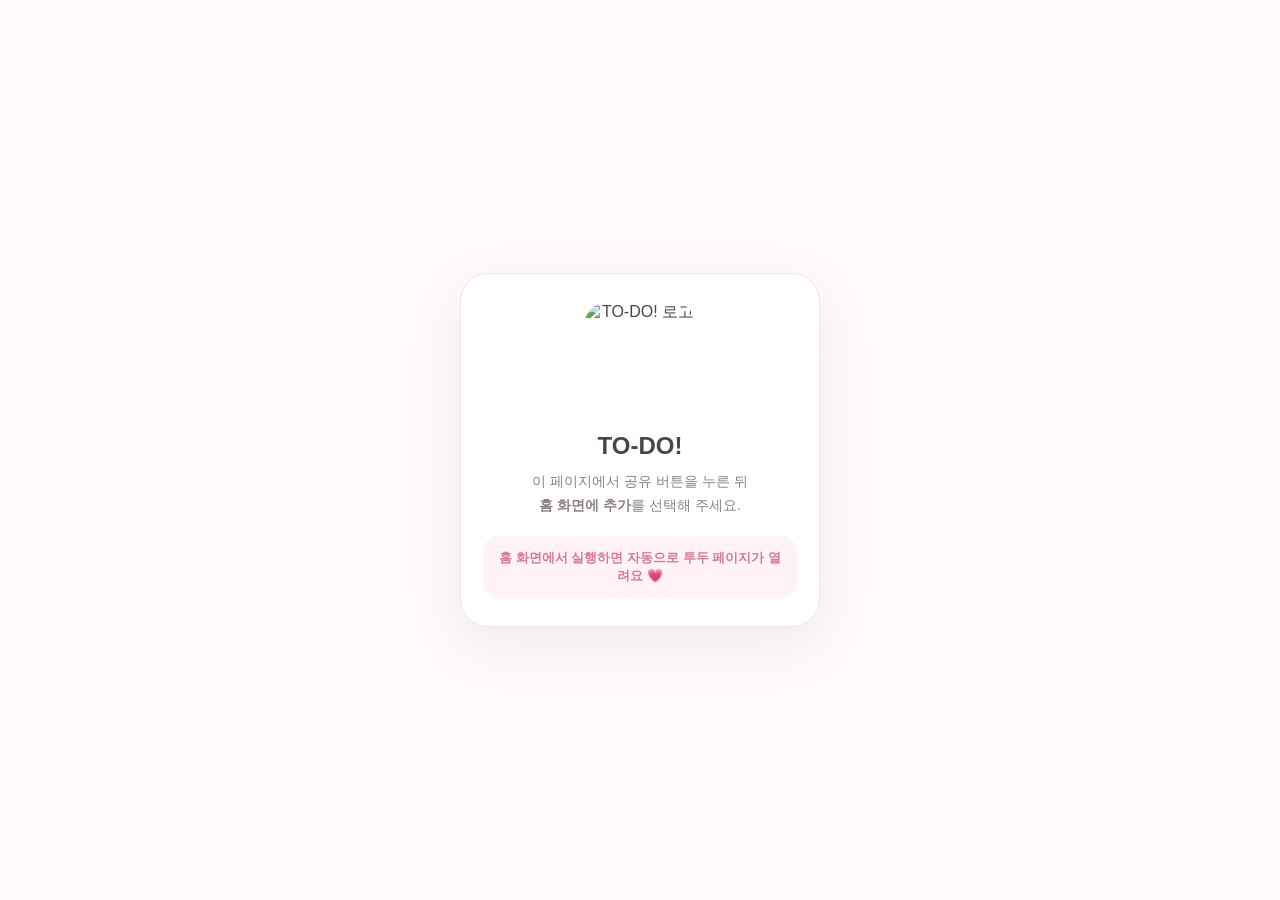
==== install/index.html @ f8337b41 "Add fresh iOS home screen install page" ====
<!doctype html>
<html lang="ko">
<head>
<meta charset="utf-8">
<meta name="viewport" content="width=device-width,initial-scale=1,viewport-fit=cover">
<meta name="theme-color" content="#fffafd">
<meta name="apple-mobile-web-app-capable" content="yes">
<meta name="mobile-web-app-capable" content="yes">
<meta name="apple-mobile-web-app-status-bar-style" content="default">
<meta name="apple-mobile-web-app-title" content="TO-DO!">
<title>TO-DO!</title>
<link rel="icon" type="image/png" href="/todo-planner/todo-home-icon-final.png">
<link rel="manifest" href="/todo-planner/manifest.webmanifest?v=61">
<style>
*{box-sizing:border-box}body{margin:0;min-height:100vh;display:grid;place-items:center;background:#fffafd;color:#4b4549;font-family:-apple-system,BlinkMacSystemFont,"Pretendard",sans-serif;padding:24px}.box{width:min(100%,360px);background:#fff;border:1px solid #f0e5e9;border-radius:28px;padding:28px 22px;text-align:center;box-shadow:0 18px 55px rgba(95,63,77,.09)}img{width:112px;height:112px;border-radius:24px;display:block;margin:0 auto 18px}h1{font-size:24px;margin:0 0 10px}p{font-size:14px;line-height:1.7;color:#8c8186;margin:0}.hint{margin-top:18px;padding:13px 14px;background:#fff3f7;border-radius:16px;color:#db7898;font-weight:700;font-size:13px}
</style>
</head>
<body>
<main class="box">
  <img src="/todo-planner/todo-home-icon-final.png" alt="TO-DO! 로고">
  <h1>TO-DO!</h1>
  <p>이 페이지에서 공유 버튼을 누른 뒤<br><b>홈 화면에 추가</b>를 선택해 주세요.</p>
  <div class="hint">홈 화면에서 실행하면 자동으로 투두 페이지가 열려요 💗</div>
</main>
<script>
(function(){
  var standalone = window.navigator.standalone === true || window.matchMedia('(display-mode: standalone)').matches;
  if(standalone) location.replace('/todo-planner/');
})();
</script>
</body>
</html>
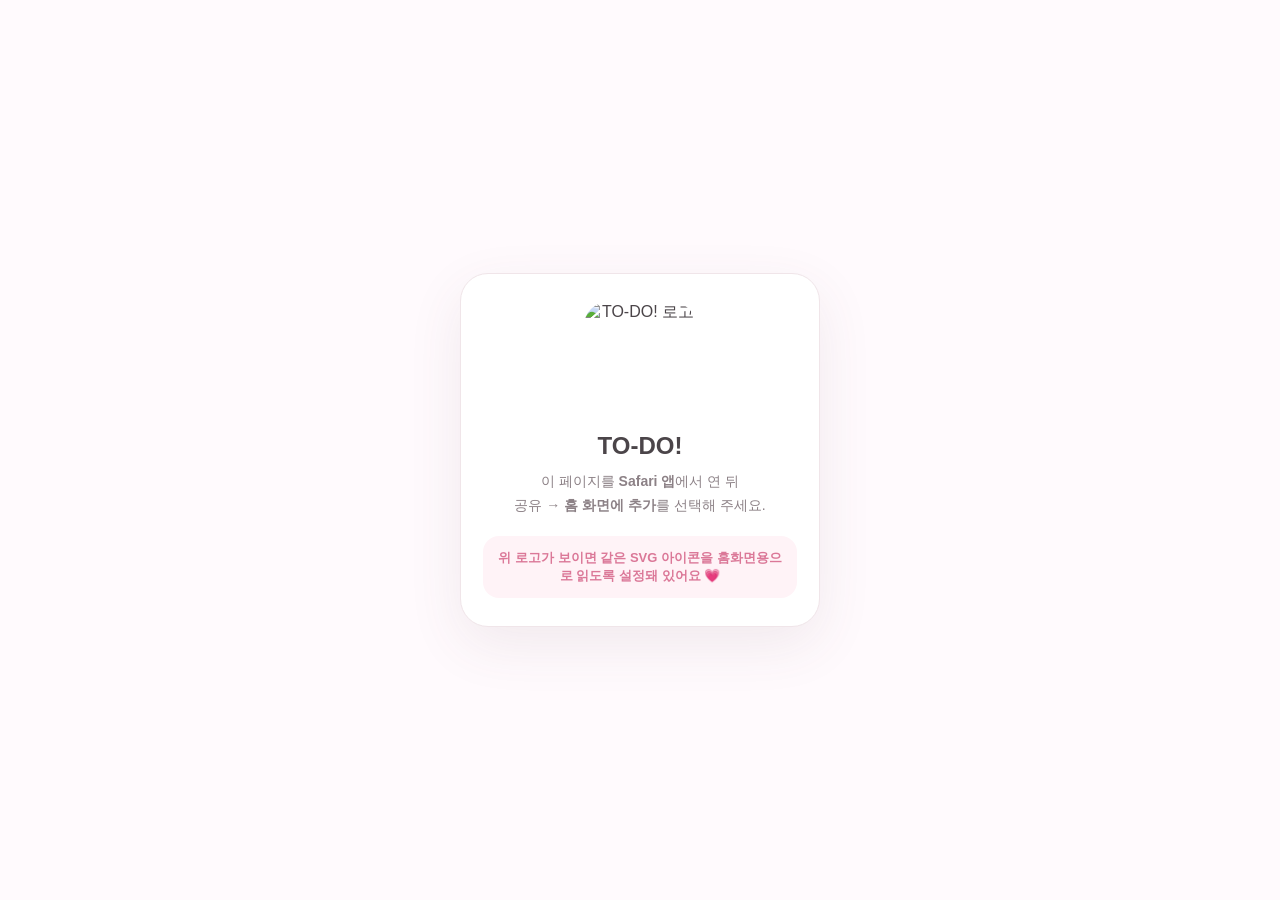
==== commit 1538fda2: "Use Safari 26 SVG icon on install page" ====
--- a/install/index.html
+++ b/install/index.html
@@ -9,18 +9,18 @@
 <meta name="apple-mobile-web-app-status-bar-style" content="default">
 <meta name="apple-mobile-web-app-title" content="TO-DO!">
 <title>TO-DO!</title>
-<link rel="icon" type="image/png" href="/todo-planner/todo-home-icon-final.png">
-<link rel="manifest" href="/todo-planner/manifest.webmanifest?v=61">
+<link rel="icon" type="image/svg+xml" href="/todo-planner/todo-home-icon-v66.svg">
+<link rel="manifest" href="/todo-planner/manifest.webmanifest?v=66">
 <style>
 *{box-sizing:border-box}body{margin:0;min-height:100vh;display:grid;place-items:center;background:#fffafd;color:#4b4549;font-family:-apple-system,BlinkMacSystemFont,"Pretendard",sans-serif;padding:24px}.box{width:min(100%,360px);background:#fff;border:1px solid #f0e5e9;border-radius:28px;padding:28px 22px;text-align:center;box-shadow:0 18px 55px rgba(95,63,77,.09)}img{width:112px;height:112px;border-radius:24px;display:block;margin:0 auto 18px}h1{font-size:24px;margin:0 0 10px}p{font-size:14px;line-height:1.7;color:#8c8186;margin:0}.hint{margin-top:18px;padding:13px 14px;background:#fff3f7;border-radius:16px;color:#db7898;font-weight:700;font-size:13px}
 </style>
 </head>
 <body>
 <main class="box">
-  <img src="/todo-planner/todo-home-icon-final.png" alt="TO-DO! 로고">
+  <img src="/todo-planner/todo-home-icon-v66.svg" alt="TO-DO! 로고">
   <h1>TO-DO!</h1>
-  <p>이 페이지에서 공유 버튼을 누른 뒤<br><b>홈 화면에 추가</b>를 선택해 주세요.</p>
-  <div class="hint">홈 화면에서 실행하면 자동으로 투두 페이지가 열려요 💗</div>
+  <p>이 페이지를 <b>Safari 앱</b>에서 연 뒤<br>공유 → <b>홈 화면에 추가</b>를 선택해 주세요.</p>
+  <div class="hint">위 로고가 보이면 같은 SVG 아이콘을 홈화면용으로 읽도록 설정돼 있어요 💗</div>
 </main>
 <script>
 (function(){
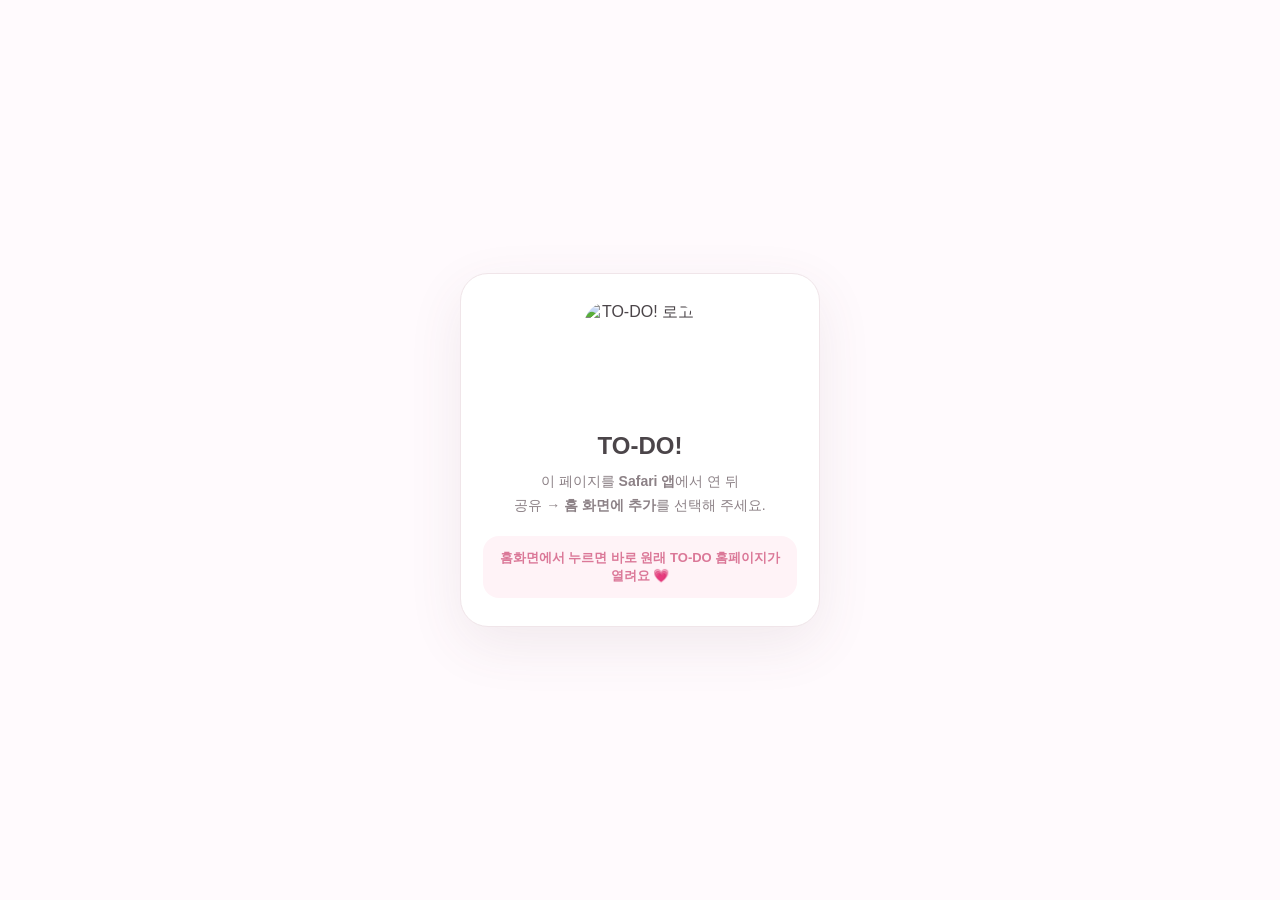
==== commit bf325750: "Use final PNG logo on iOS install page" ====
--- a/install/index.html
+++ b/install/index.html
@@ -9,18 +9,19 @@
 <meta name="apple-mobile-web-app-status-bar-style" content="default">
 <meta name="apple-mobile-web-app-title" content="TO-DO!">
 <title>TO-DO!</title>
-<link rel="icon" type="image/svg+xml" href="/todo-planner/todo-home-icon-v66.svg">
-<link rel="manifest" href="/todo-planner/manifest.webmanifest?v=66">
+<link rel="icon" type="image/png" href="/todo-planner/todo-logo-final-180.png">
+<link rel="apple-touch-icon" sizes="180x180" href="/todo-planner/todo-logo-final-180.png">
+<link rel="manifest" href="/todo-planner/manifest.webmanifest?v=70">
 <style>
 *{box-sizing:border-box}body{margin:0;min-height:100vh;display:grid;place-items:center;background:#fffafd;color:#4b4549;font-family:-apple-system,BlinkMacSystemFont,"Pretendard",sans-serif;padding:24px}.box{width:min(100%,360px);background:#fff;border:1px solid #f0e5e9;border-radius:28px;padding:28px 22px;text-align:center;box-shadow:0 18px 55px rgba(95,63,77,.09)}img{width:112px;height:112px;border-radius:24px;display:block;margin:0 auto 18px}h1{font-size:24px;margin:0 0 10px}p{font-size:14px;line-height:1.7;color:#8c8186;margin:0}.hint{margin-top:18px;padding:13px 14px;background:#fff3f7;border-radius:16px;color:#db7898;font-weight:700;font-size:13px}
 </style>
 </head>
 <body>
 <main class="box">
-  <img src="/todo-planner/todo-home-icon-v66.svg" alt="TO-DO! 로고">
+  <img src="/todo-planner/todo-logo-final-180.png" alt="TO-DO! 로고">
   <h1>TO-DO!</h1>
   <p>이 페이지를 <b>Safari 앱</b>에서 연 뒤<br>공유 → <b>홈 화면에 추가</b>를 선택해 주세요.</p>
-  <div class="hint">위 로고가 보이면 같은 SVG 아이콘을 홈화면용으로 읽도록 설정돼 있어요 💗</div>
+  <div class="hint">홈화면에서 누르면 바로 원래 TO-DO 홈페이지가 열려요 💗</div>
 </main>
 <script>
 (function(){
